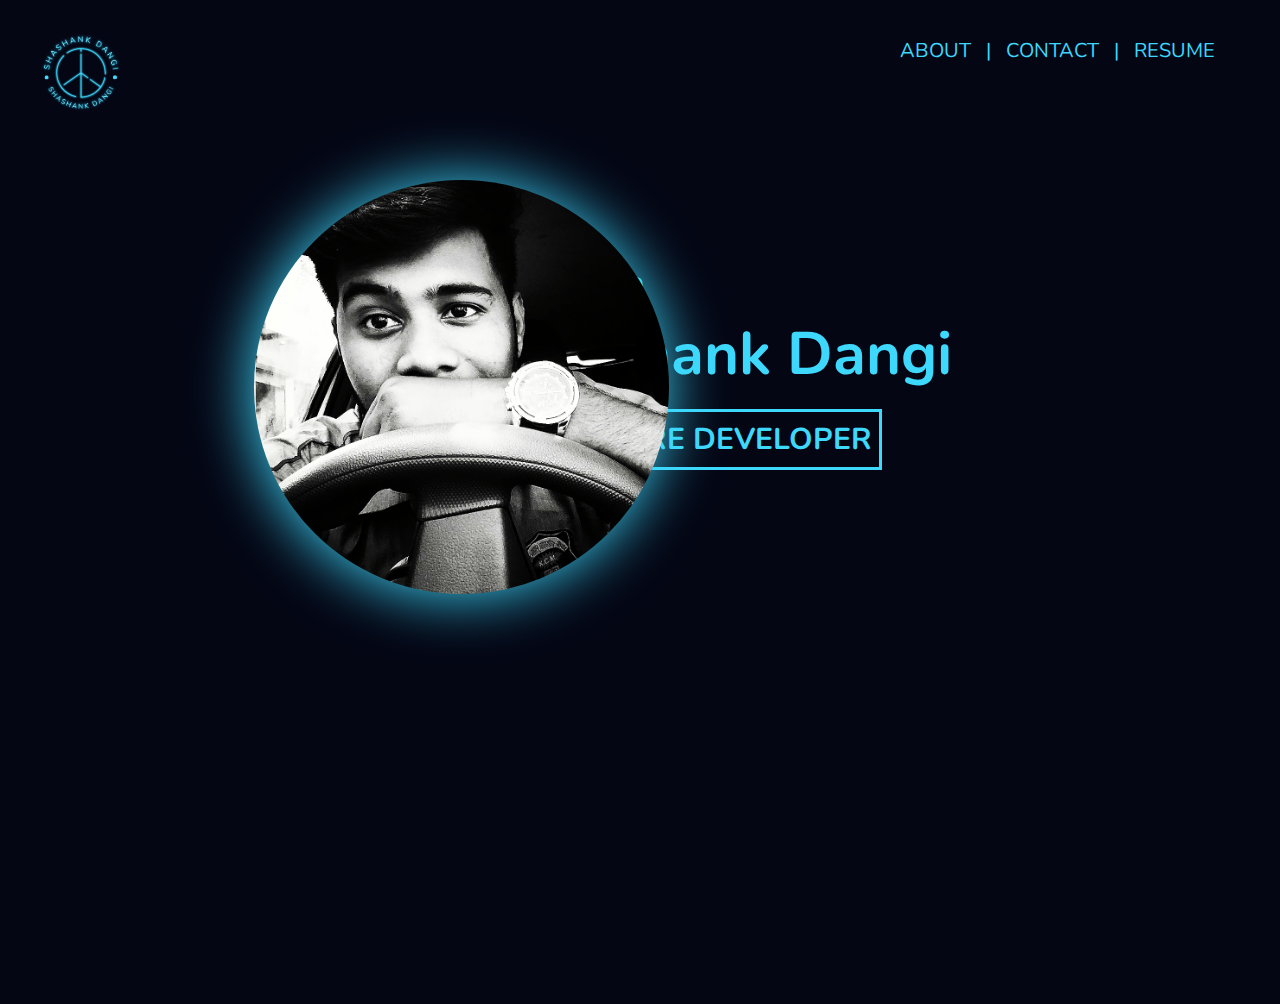
==== index.html @ e311cbd2 "base" ====
<!DOCTYPE html>
<html lang="en">
<head>
    <meta charset="UTF-8">
    <meta http-equiv="X-UA-Compatible" content="IE=edge">
    <meta name="viewport" content="width=device-width, initial-scale=1.0">
    <link rel="stylesheet" href="style.css">
    
    <title>Shashank Dangi</title>
</head>
<body>
    
    <div class="header">
        <div class="logo">
            <img id="logo" src="logo.svg" alt="profile">
        </div>
        <div class="list">
            <ul id="header">
                <li><a>RESUME</a></li>
                <li>|</li>
                <li><a>CONTACT</a></li>
                <li>|</li>
                <li><a>ABOUT </a></li>
            </ul>
        </div>
    </div>
    <div class="main">
       <div class="dp">
        <img id="dp" src="dp.jpg" alt="shashank">
        <div class="back" id="back"></div>
       </div>
        <div class="left-int">
            <h3>Hi, I am </h3>
            <h1>Shashank Dangi</h1>
            <div class="box">
                <h3 id = "box">SOFTWARE DEVELOPER</h3>
            </div>
        </div>
       
        
    </div>
    
</body>
</html>
---- style.css ----
@import url('https://fonts.googleapis.com/css2?family=Nunito');

body{
 font-family: 'Nunito' , sans-serif;
 background: #040614;
 color:#3dd8fc;

}
ul#header{
    float: right;
    list-style: none;
    display: block;

}
ul li{
    float:right;
    padding:10px;
    padding-left: 5px;
}
img#logo{
    width:150px;
    position: relative;
    top: -9px;
    left: -2px;
}
 .logo{
    float:left;
}
.list {
    float: right;
    padding: 20px;
    font-size: 20px;
    position: relative;
    top: -21px;
    left: -27px;
}

#dp {
    border-radius: 50%;
    width: 415px;
    height: 414px;
    position: relative;
    top: 172px;
    left: 96px;
    z-index: 950;
}
#back {
    border-radius: 50%;
    width: 415px;
    height: 414px;
    position: relative;
    top: -247px;
    left: 244px;
    z-index: 900;
    background: #3dd8fc;
    mix-blend-mode: normal;
    filter: blur(30px);
}

.left-int {
    position: relative;
    float: right;
    right: 34px;
    left: -320px;
    top: -569px;
}

.left-int h3 {
    font-size: 40px;
    top: -56px;
    position: absolute;
    left: 3px;
}

.left-int h1 {
    font-size: 60px;
}

h3#box {
    font-size: 30px;
    /* border: 15px white; */
    border: 3px solid;
    padding: 7px;
}
.box{
    position: relative;
}
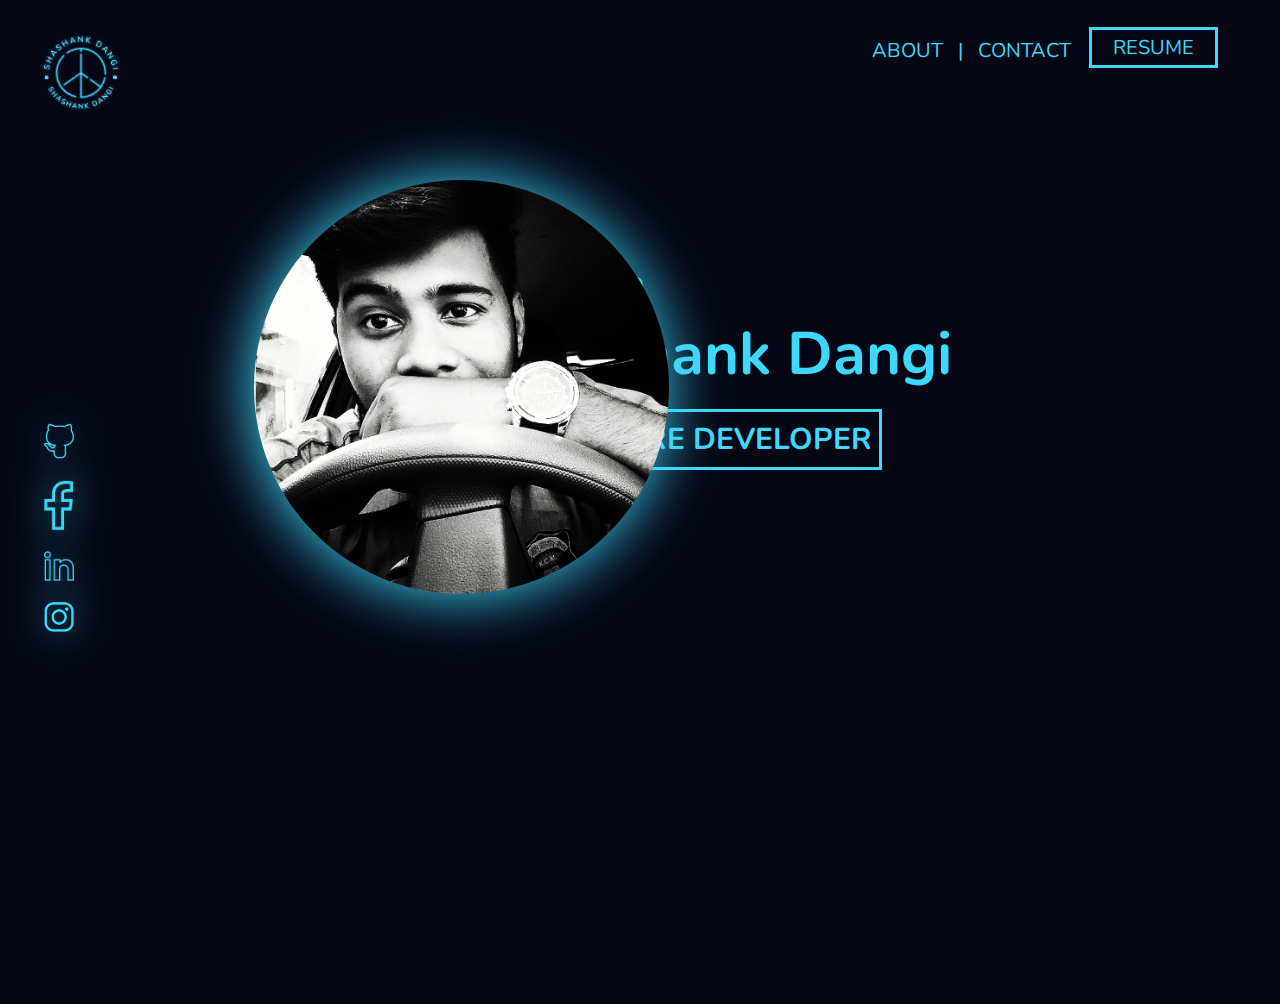
==== commit e24c6768: "updated file" ====
--- a/index.html
+++ b/index.html
@@ -10,35 +10,54 @@
 </head>
 <body>
     
-    <div class="header">
-        <div class="logo">
-            <img id="logo" src="logo.svg" alt="profile">
-        </div>
-        <div class="list">
-            <ul id="header">
-                <li><a>RESUME</a></li>
-                <li>|</li>
-                <li><a>CONTACT</a></li>
-                <li>|</li>
-                <li><a>ABOUT </a></li>
-            </ul>
-        </div>
-    </div>
-    <div class="main">
-       <div class="dp">
-        <img id="dp" src="dp.jpg" alt="shashank">
-        <div class="back" id="back"></div>
-       </div>
-        <div class="left-int">
-            <h3>Hi, I am </h3>
-            <h1>Shashank Dangi</h1>
-            <div class="box">
-                <h3 id = "box">SOFTWARE DEVELOPER</h3>
+    <section>
+        <div class="header">
+            <div class="logo">
+                <img id="logo" src="logo.svg" alt="profile" style="max-width:100%;">
+            </div>
+            <div class="list">
+                <ul id="header">
+                    <li id="resume"><a>RESUME</a></li>
+                    <li></li>
+                    <li><a>CONTACT</a></li>
+                    <li>|</li>
+                    <li><a>ABOUT </a></li>
+                </ul>
             </div>
         </div>
-       
+        <div class="main">
+           <div class="dp">
+            <img id="dp" src="dp.jpg" alt="shashank">
+            <div class="back" id="back"></div>
+           </div>
+            <div class="left-int">
+                <h3>Hi, I am </h3>
+                <h1>Shashank Dangi</h1>
+                <div class="box">
+                    <h3 id = "box">SOFTWARE DEVELOPER</h3>
+                </div>
+            </div>   
+        </div>
+        <div class="icons">
+            <a href="#"></a><img id="icon"src="github.png" alt="github"></a>
+            <a href="#"></a><img id="icon"src="facebook.png" alt="facebook"></a>
+            <a href="#"></a><img id="icon"src="linkedin.png" alt="linkedin"></a>
+            <a href="#"></a><img id="icon"src="instagram.png" alt="instagram"></a>
+        </div>
+        <div class="icons-back">
+            <a href="#"></a><img id="icon"src="github.png" alt="github"></a>
+            <a href="#"></a><img id="icon"src="facebook.png" alt="facebook"></a>
+            <a href="#"></a><img id="icon"src="linkedin.png" alt="linkedin"></a>
+            <a href="#"></a><img id="icon"src="instagram.png" alt="instagram"></a>
+        </div>
         
-    </div>
+        <div class="mail">
+            
+            <a id="mail"href="mailto:sss12212001@outlook.com" target="_blank">sss12212001@outlook.com</a>
+            
+        </div>
+        
+    </section>
     
 </body>
 </html>--- a/style.css
+++ b/style.css
@@ -43,7 +43,16 @@
     top: 172px;
     left: 96px;
     z-index: 950;
+    animation: orb 3s infinite;
 }
+/* @keyframes orb {
+	0%,100% {
+		box-shadow: 0 0 40px 3px #3dd8fc;
+	}
+	50% {
+		box-shadow: 0 0 50px 9px #3dd8fc;
+	}
+} */
 #back {
     border-radius: 50%;
     width: 415px;
@@ -55,8 +64,8 @@
     background: #3dd8fc;
     mix-blend-mode: normal;
     filter: blur(30px);
+    transition: all 0.2s ease-in-out;
 }
-
 .left-int {
     position: relative;
     float: right;
@@ -85,3 +94,76 @@
 .box{
     position: relative;
 }
+#resume {
+    border: 3px solid;
+    transition: all 0.2s ease-in-out;
+    padding: -71px;
+    padding: 4px;
+    position: relative;
+    padding-left: 21px;
+    top: 0px;
+    left: -7px;
+    padding-right: 21px;
+}
+#resume:hover{
+    color: #3dd8fc;
+    box-shadow: 0 5px 15px ;
+}
+
+img#icon {
+    width: 30px;
+    display: block;
+    padding: 10px;
+    transition: transform .2s ease; 
+    z-index: 2;
+}
+
+
+.icons {
+    display: block;
+    position: fixed;
+    float: left;
+    top: 413px;
+    left: 34px;
+    z-index: 950;
+}
+.icons-back {
+    display: block;
+    position: fixed;
+    float: left;
+    top: 413px;
+    left: 34px;
+    filter: blur(20px);
+    z-index:900;
+}
+#icon:hover{
+    transform: scale(1.5);
+    
+}
+a:link {
+    text-decoration: none;
+    color: #3DD8FC;
+}
+
+.mail {
+    transform: rotate(90deg);
+    position: fixed;
+    float: right;
+    top: 536px;
+    left: 1362px;
+}
+svg#\34 {
+    transform: scaley(-1);
+    position: fixed;
+    
+    top: 277px;
+    left: 1474px;
+    width: 33px;
+
+}
+svg#\33 {
+    position: fixed;
+    top: -105px;
+    left: 1475px;
+    width: 33px;
+}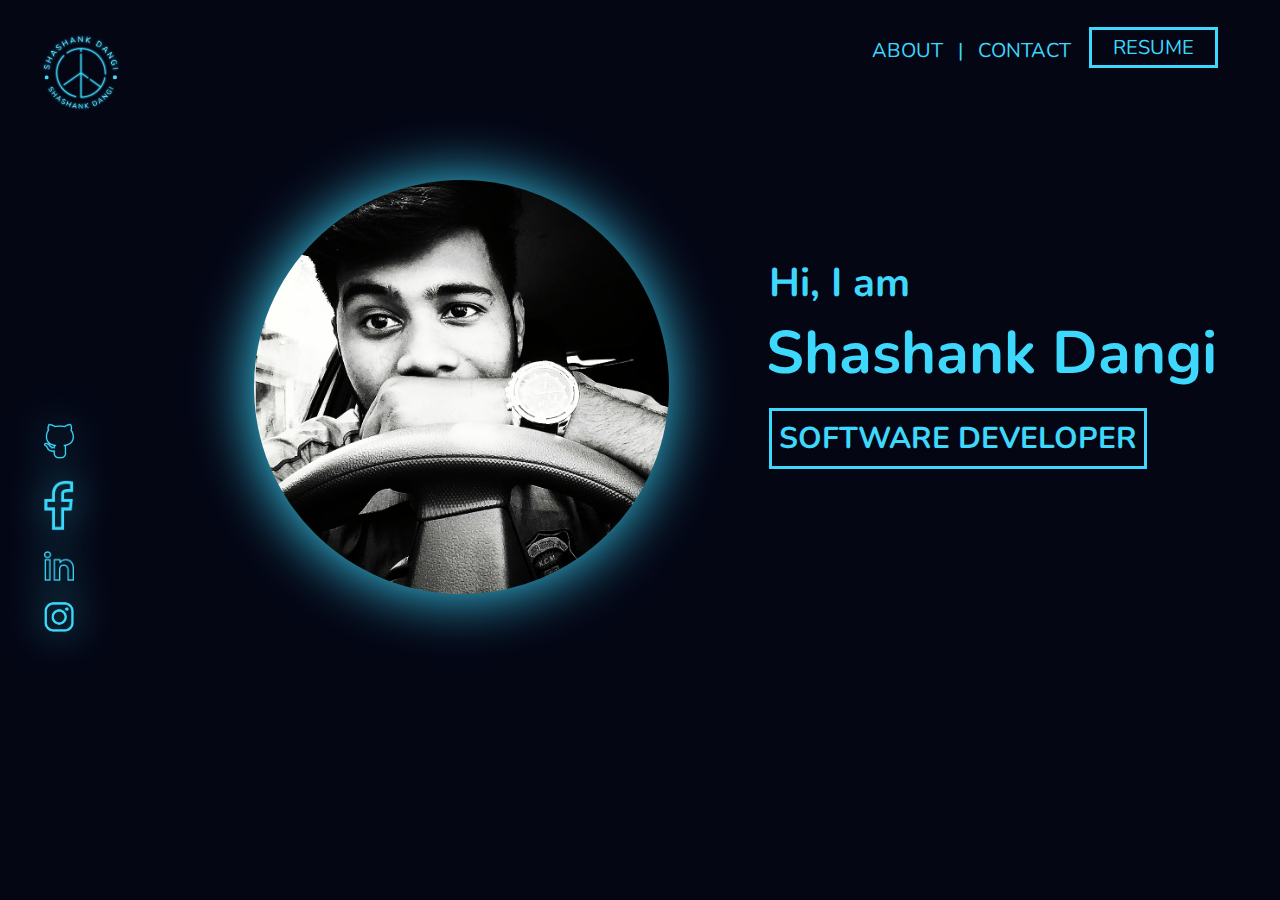
==== commit ff13d5e9: "responsive" ====
--- a/index.html
+++ b/index.html
@@ -9,6 +9,19 @@
     <title>Shashank Dangi</title>
 </head>
 <body>
+    <div class="preloader" id="preloader">
+        <!-- Compressing bars component -->
+        <div class="bars-common bar-one"></div>
+        <div class="bars-common bar-two"></div>
+        <div class="bars-common bar-three"></div>
+
+        <!-- Rotating squares component -->
+        <div class="squares-common square-one"></div>
+        <div class="squares-common square-two"></div>
+
+    </div>
+    
+    
     
     <section>
         <div class="header">
@@ -17,9 +30,9 @@
             </div>
             <div class="list">
                 <ul id="header">
-                    <li id="resume"><a>RESUME</a></li>
+                    <li id="resume"><a href="https://github.com/Hacker9896" target="_blank">RESUME</a></li>
                     <li></li>
-                    <li><a>CONTACT</a></li>
+                    <li><a href="mailto:sss12212001@outlook.com">CONTACT</a></li>
                     <li>|</li>
                     <li><a>ABOUT </a></li>
                 </ul>
@@ -31,21 +44,21 @@
             <div class="back" id="back"></div>
            </div>
             <div class="left-int">
-                <h3>Hi, I am </h3>
-                <h1>Shashank Dangi</h1>
+                <h3 id="intro">Hi, I am </h3>
+                <h1 id="name">Shashank Dangi</h1>
                 <div class="box">
                     <h3 id = "box">SOFTWARE DEVELOPER</h3>
                 </div>
             </div>   
         </div>
         <div class="icons">
-            <a href="#"></a><img id="icon"src="github.png" alt="github"></a>
-            <a href="#"></a><img id="icon"src="facebook.png" alt="facebook"></a>
-            <a href="#"></a><img id="icon"src="linkedin.png" alt="linkedin"></a>
-            <a href="#"></a><img id="icon"src="instagram.png" alt="instagram"></a>
+            <a href="https://github.com/Hacker9896" target="_blank" title=""><img id="icon"src="github.png" alt="github"></a>
+            <a href="https://www.facebook.com/shashank.dangi.165/" target="_blank" ><img id="icon"src="facebook.png" alt="facebook"></a>
+            <a href="https://www.linkedin.com/in/shashank-dangi/" target="_blank"><img id="icon"src="linkedin.png" alt="linkedin"></a>
+            <a href="https://www.instagram.com/its_shashankdangi/" target="_blank"><img id="icon"src="instagram.png" alt="instagram"></a>
         </div>
         <div class="icons-back">
-            <a href="#"></a><img id="icon"src="github.png" alt="github"></a>
+            <a href="https://github.com/Hacker9896"></a><img id="icon"src="github.png" alt="github"></a>
             <a href="#"></a><img id="icon"src="facebook.png" alt="facebook"></a>
             <a href="#"></a><img id="icon"src="linkedin.png" alt="linkedin"></a>
             <a href="#"></a><img id="icon"src="instagram.png" alt="instagram"></a>
@@ -57,7 +70,16 @@
             
         </div>
         
+        
     </section>
+    <script>
+        var loader = document.getElementById("preloader");
+        
+        window.addEventListener("load",function(){
+            loader.style.display="none";
+        });
+    </script>
+
     
 </body>
 </html>--- a/style.css
+++ b/style.css
@@ -4,7 +4,7 @@
  font-family: 'Nunito' , sans-serif;
  background: #040614;
  color:#3dd8fc;
-
+/* overflow: hidden; */
 }
 ul#header{
     float: right;
@@ -144,6 +144,9 @@
     text-decoration: none;
     color: #3DD8FC;
 }
+a:visited{
+    color: #3DD8FC;
+}
 
 .mail {
     transform: rotate(90deg);
@@ -166,4 +169,361 @@
     top: -105px;
     left: 1475px;
     width: 33px;
-}+}
+
+/* Preloader */
+.preloader{
+    background: #040614;
+    height:100%;
+    width:100%;
+    position: fixed;
+    z-index: 1000;
+}
+
+.container {
+  width: 20vw;
+  height: 20vw;
+  position: absolute;
+  left: 0;
+  right: 0;
+  top: 0;
+  bottom: 0;
+  margin: auto;
+  overflow: hidden;
+}
+
+/* Compressing bars style */
+
+.bars-common {
+  height: 4vw;
+  max-height: 100%;
+  width: 1vw;
+  margin: auto;
+  position: absolute;
+  position: absolute;
+  left: 0;
+  right: 0;
+  top: 0;
+  bottom: 0;
+}
+
+.bar-one {
+  left: 0;
+  right: 4vw;
+  top: 0;
+  bottom: 0;
+  box-shadow: 0 0 0 .1vw cyan, 0 0 1vw 0 cyan, inset 0 0 .5vw 0 cyan;
+}
+
+.bar-two {
+  left: 0;
+  right: 0;
+  top: 0;
+  bottom: 0;
+  box-shadow: 0 0 0 .1vw cyan, 0 0 1vw 0 cyan, inset 0 0 .5vw 0 cyan;
+}
+
+.bar-three {
+  left: 4vw;
+  right: 0;
+  top: 0;
+  bottom: 0;
+  box-shadow: 0 0 0 .1vw cyan, 0 0 1vw 0 cyan, inset 0 0 .5vw 0 cyan;
+}
+
+/* Rotating squares style */
+
+.squares-common {
+  height: 8vw;
+  max-height: 100%;
+  width: 8vw;
+  margin: auto;
+  position: absolute;
+  position: absolute;
+  left: 0;
+  right: 0;
+  top: 0;
+  bottom: 0;
+  border-radius: 0%;
+}
+
+.square-one {
+  left: 0;
+  right: 0;
+  top: 0;
+  bottom: 0;
+  box-shadow: 0 0 0 .1vw cyan, 0 0 1vw 0 cyan, inset 0 0 .5vw 0 cyan;
+}
+
+.square-two {
+  left: 0;
+  right: 0;
+  top: 0;
+  bottom: 0;
+  box-shadow: 0 0 0 .1vw cyan, 0 0 1vw 0 cyan, inset 0 0 .5vw 0 cyan;
+}
+
+/* Animation */
+/* Compressing bars animation */
+
+.bar-one {
+  animation: barOne 1s .33s ease infinite;
+  -moz-animation: barOne 1s .33s ease infinite;
+  /* Firefox */
+  -webkit-animation: barOne 1s .33s ease infinite;
+  /* Safari and Chrome */
+  -o-animation: barOne 1s .33s ease infinite;
+  /* Opera */
+}
+
+@keyframes barOne {
+  0%,
+  100% {
+    box-shadow: 0 0 0 .1vw cyan, 0 0 1vw 0 cyan, inset 0 0 .5vw 0 cyan;
+  }
+  50% {
+    height: 2.5vw;
+    box-shadow: 0 0 0 .1vw magenta, 0 0 1vw 0 magenta, inset 0 0 .5vw 0 magenta;
+  }
+}
+
+.bar-two {
+  animation: barTwo 1s .66s ease infinite;
+  -moz-animation: barTwo 1s .66s ease infinite;
+  /* Firefox */
+  -webkit-animation: barTwo 1s .66s ease infinite;
+  /* Safari and Chrome */
+  -o-animation: barTwo 1s .66s ease infinite;
+  /* Opera */
+}
+
+@keyframes barTwo {
+  0%,
+  100% {
+    box-shadow: 0 0 0 .1vw cyan, 0 0 1vw 0 cyan, inset 0 0 .5vw 0 cyan;
+  }
+  50% {
+    height: 2.5vw;
+    box-shadow: 0 0 0 .1vw magenta, 0 0 1vw 0 magenta, inset 0 0 .5vw 0 magenta;
+  }
+}
+
+.bar-three {
+  animation: barThree 1s .99s ease infinite;
+  -moz-animation: barThree 1s .99s ease infinite;
+  /* Firefox */
+  -webkit-animation: barThree 1s .99s ease infinite;
+  /* Safari and Chrome */
+  -o-animation: barThree 1s .99s ease infinite;
+  /* Opera */
+}
+
+@keyframes barThree {
+  0%,
+  100% {
+    box-shadow: 0 0 0 .1vw cyan, 0 0 1vw 0 cyan, inset 0 0 .5vw 0 cyan;
+  }
+  50% {
+    height: 2.5vw;
+    box-shadow: 0 0 0 .1vw magenta, 0 0 1vw 0 magenta, inset 0 0 .5vw 0 magenta;
+  }
+}
+
+/* Rotating squares animation */
+
+.square-one {
+  animation: squareOne 4s .99s ease infinite;
+  -moz-animation: squareOne 4s .99s ease infinite;
+  /* Firefox */
+  -webkit-animation: squareOne 4s .99s ease infinite;
+  /* Safari and Chrome */
+  -o-animation: squareOne 4s .99s ease infinite;
+  /* Opera */
+}
+
+@keyframes squareOne {
+  from {
+    transform: rotate(0deg);
+  }
+  to {
+    transform: rotate(-180deg);
+  }
+}
+
+.square-two {
+  animation: squareTwo 4s .99s ease infinite;
+  -moz-animation: squareTwo 4s .99s ease infinite;
+  /* Firefox */
+  -webkit-animation: squareTwo 4s .99s ease infinite;
+  /* Safari and Chrome */
+  -o-animation: squareTwo 4s .99s ease infinite;
+  /* Opera */
+}
+
+@keyframes squareTwo {
+  from {
+    transform: rotate(0deg);
+  }
+  to {
+    transform: rotate(180deg);
+  }
+}
+
+/* --------- */
+
+@media only screen and (max-device-width: 1448px){
+    .left-int{
+        position: absolute;
+        left: 766px;
+        top: 272px;
+    }
+
+}
+
+@media only screen and (max-device-width: 1176px){
+    .dp {
+        position: relative;
+        top: -13px;
+        left: -79px;
+    }
+    .left-int{
+        position: absolute;
+        left: 670px;
+        top: 240px;
+    }
+}
+
+@media only screen and (max-device-width:1023px){
+    .dp {
+        position: relative;
+        top: -142px;
+        left: 0px;
+    }
+    .left-int {
+        position: relative;
+        left: -252px;
+        top: -417px;
+    }
+    #intro{
+        position: relative;
+        left: 125px;
+        top: 46px;
+    }
+    #box{
+        position: absolute;
+        top: -74px;
+        left: 29px;
+    }
+    .list {
+        position: relative;
+        left: -45px;
+    }
+    
+}
+@media only screen and (max-device-width:800px){
+    .left-int{
+    
+            position: relative;
+            left: -83px;
+            top: -417px;
+        
+    }
+    .dp {
+        position: relative;
+        top: -142px;
+        left: -66px;
+    }
+}
+
+@media only screen and (max-device-width:600px){
+    .list {
+        position: relative;
+        left: -10px;
+        top: -156px;
+    }
+    
+    .dp {
+        position: relative;
+        top: -177px;
+        left: -110px;
+    }
+    .left-int {
+        position: relative;
+        top: -449px;
+        left: -58px;
+    }
+    #dp {
+        width: 300px;
+        height: 300px;
+        position: relative;
+        top: 57px;
+        left: 247px;
+    }
+    #back{
+        position:relative;
+        height:300px;
+        width:300px;
+    }
+    img#icon {
+        display: inline;
+        position: relative;
+        top: -80px;
+        left: 159px;
+    }
+     .icons-back {
+        position: relative;
+        top: -327px;
+        left: -218px;
+    }
+    .icons{
+        position: relative;
+        top: -327px;
+        left:0px;
+    }
+}
+
+@media only screen and (max-device-width:535px){
+    img#logo{
+        top: -8px;
+        left: -19px;
+    }
+    .dp {
+        left: -173px;
+        top: -177px;
+    }
+    .left-int{
+        left: -6px;
+    }
+    .list {
+        position: relative;
+        
+        top: -150px;
+        left: 24px;
+        font-size: 15px;
+    }
+    .left-int h1{ 
+        font-size: 50px;
+
+    }
+    #intro{ 
+        font-size:35px;
+        left: 114px;
+        top: 37px;
+
+    }
+    h3#box {
+        font-size: 20px;
+        top: -59px;
+        left: 49px;
+    }
+    .icons-back {
+        position: relative;
+        top: -328px;
+        left: -247px;
+    }
+    .icons {
+        position: relative;
+        top: -327px;
+        left: -42px;
+    }
+}
